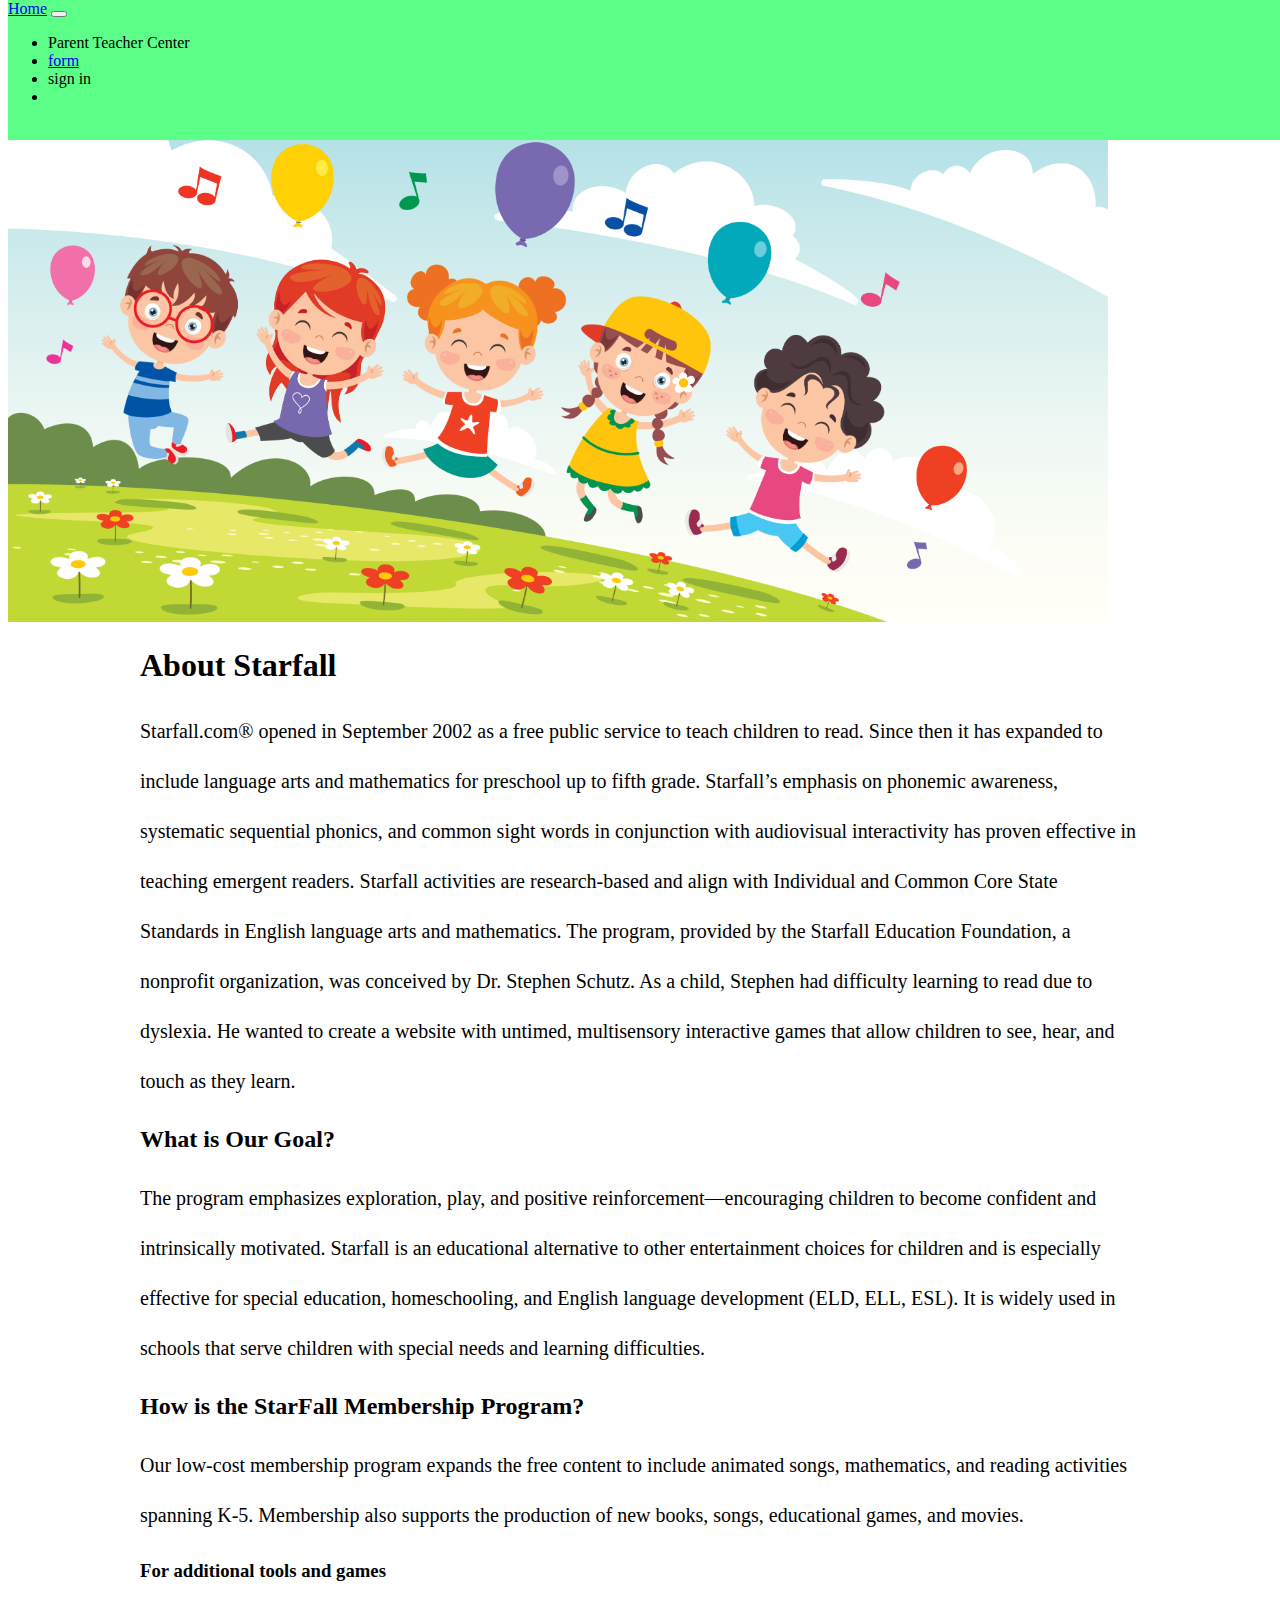
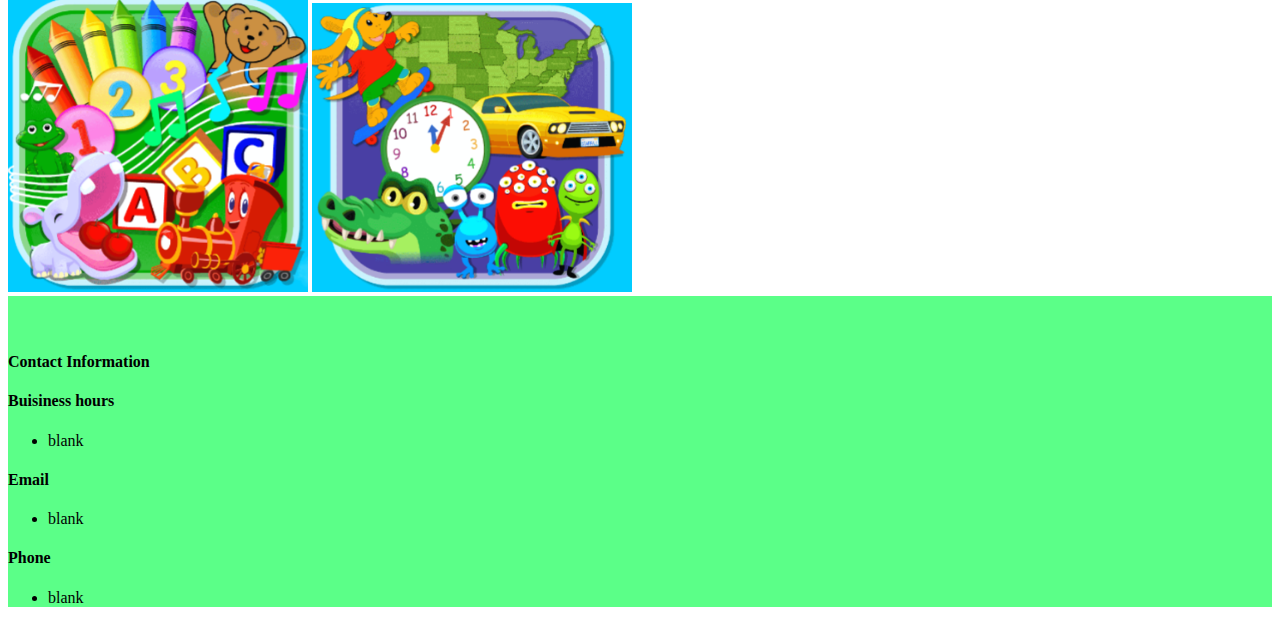
==== Website/views/index.html @ 1eec2567 "home page added" ====
<!doctype html>
<html lang="en">

<head>
    <meta charset="utf-8">
    <meta name="viewport" content="width=device-width, initial-scale=1">
    <title>AboutMeJasonYang</title>
    <link href="https://cdn.jsdelivr.net/npm/bootstrap@5.2.3/dist/css/bootstrap.min.css" rel="stylesheet"
        integrity="sha384-rbsA2VBKQhggwzxH7pPCaAqO46MgnOM80zW1RWuH61DGLwZJEdK2Kadq2F9CUG65" crossorigin="anonymous">
    <link rel="stylesheet" href="../resources/img/style.css">
</head>

<body>
    

    <script src="https://cdn.jsdelivr.net/npm/bootstrap@5.2.3/dist/js/bootstrap.bundle.min.js"
        integrity="sha384-kenU1KFdBIe4zVF0s0G1M5b4hcpxyD9F7jL+jjXkk+Q2h455rYXK/7HAuoJl+0I4"
        crossorigin="anonymous"></script>
    <nav class="navbar navbar-expand-lg ">
        <div class="container-fluid">
            <a class="navbar-brand" href="index.html">Home</a>
            <button class="navbar-toggler" type="button" data-bs-toggle="collapse"
                data-bs-target="#navbarSupportedContent" aria-controls="navbarSupportedContent" aria-expanded="false"
                aria-label="Toggle navigation">
                <span class="navbar-toggler-icon"></span>
            </button>
            <div class="collapse navbar-collapse" id="navbar">
                <ul class="navbar-nav me-auto mb-2 mb-lg-0">
                    <li class="nav-item">
                        <a class="navbar-brand" aria-current="page" >Parent Teacher Center</a>
                    </li>
                    <li class="nav-item">
                        <a class="navbar-brand" href="form.html">form</a>
                    </li>
                    <li class="nav-item dropdown">
                        <a class="navbar-brand" >
                            sign in
                        </a>

                    </li>
                    <li class="nav-item">
                        <a class="nav-link disabled"></a>
                    </li>
                </ul>

            </div>
        </div>
        <img src="...." alt="" width="50px" />

    </nav>
    <h1 style="margin-top: 50px">Starfall Eductation Home</h1>
    <div class=" text-center">
        <div class="">
            <img src="../resources/img/happyClipart.jpg" alt="..." width="1100px" />
        </div>

        <div class="text-container">
            <h1>About Starfall</h1>
            <p >
                Starfall.com® opened in September 2002 as a free public service to teach children to read. Since then it
                has expanded to include language arts and mathematics for preschool up to fifth grade. Starfall’s
                emphasis on phonemic awareness, systematic sequential phonics, and common sight words in conjunction
                with audiovisual interactivity has proven effective in teaching emergent readers. Starfall activities
                are research-based and align with Individual and Common Core State Standards in English language arts
                and mathematics. The program, provided by the Starfall Education Foundation, a nonprofit organization, was conceived by
                Dr. Stephen Schutz. As a child, Stephen had difficulty learning to read due to dyslexia. He wanted to
                create a website with untimed, multisensory interactive games that allow children to see, hear, and
                touch as they learn.



               
            </p>
            <h2>What is Our Goal?</h2>
            <p>
                The program emphasizes exploration, play, and positive reinforcement—encouraging children to become
                confident and intrinsically motivated. Starfall is an educational alternative to other entertainment
                choices for children and is especially effective for special education, homeschooling, and English
                language development (ELD, ELL, ESL). It is widely used in schools that serve children with special
                needs and learning difficulties.

                 
            </p>
            <h2>How is the StarFall Membership Program?</h2>
            <p>
                Our low-cost membership program expands the free content to include animated songs, mathematics, and
                reading activities spanning K-5. Membership also supports the production of new books, songs,
                educational games, and movies.
            </p>
            <h3>For additional tools and games</h3>
        </div>
        <div class="">
            
            <img src="../resources/img/Kinder.PNG" width="300x" alt="">
            <img src="../resources/img/Grades 1-3.PNG" width="320x" alt="">
            
            
        </div>
        
        
    </div>

    <footer class=" row row-cols-1 row-cols-sm-2 row-cols-md-5 py-5 my-5 border-top" id="footer">
        <div class="col mb-3">
            <a href="/" class="d-flex align-items-center mb-3 link-dark text-decoration-none">
                <svg class="bi me-2" width="40" height="32">
                    <use xlink:href="#bootstrap"></use>
                </svg>
            </a>

        </div>
        <h4>Contact Information</h4>



        <div class="col mb-3">
            <h4>Buisiness hours</h4>
            <ul class="nav flex-column">
                <li class="nav-item mb-2"><a  class="nav-link p-0 text-muted">blank</a></li>

            </ul>
        </div>

        <div class="col mb-3">
            <h4>Email</h4>
            <ul class="nav flex-column">
                <li class="nav-item mb-2"><a class="nav-link p-0 text-muted">blank</a></li>

            </ul>
        </div>

        <div class="col mb-3">
            <h4>Phone</h4>
            <ul class="nav flex-column">
                <li class="nav-item mb-2"><a  class="nav-link p-0 text-muted">blank</a></li>

            </ul>
        </div>
    </footer>
</body>

</html>
---- Website/resources/img/style.css ----
p {
    font-size: 20px; /* Change the font size to 20 pixels */
    line-height: 2.5; /* Increase the line spacing to 1.5 times the font size */
  }
  .text-container{
    max-width: 1000px;
    margin: 0 auto;
  }
  .navbar{
    background-color: #5BFF88;
    position: fixed;
    top: 0;
    width:100%;
  }
  body{
    background-color:white;
  }
  footer{

  width: 100%;
  height: 100%;
    
    background-color: #5BFF88;
        
  }
  .left-column {
    width: 50%;
    float: left;
  }

  .right-column {
    width: 50%;
    float: left;
  }
  .img-container{
    width: 20%;
    
   
  }
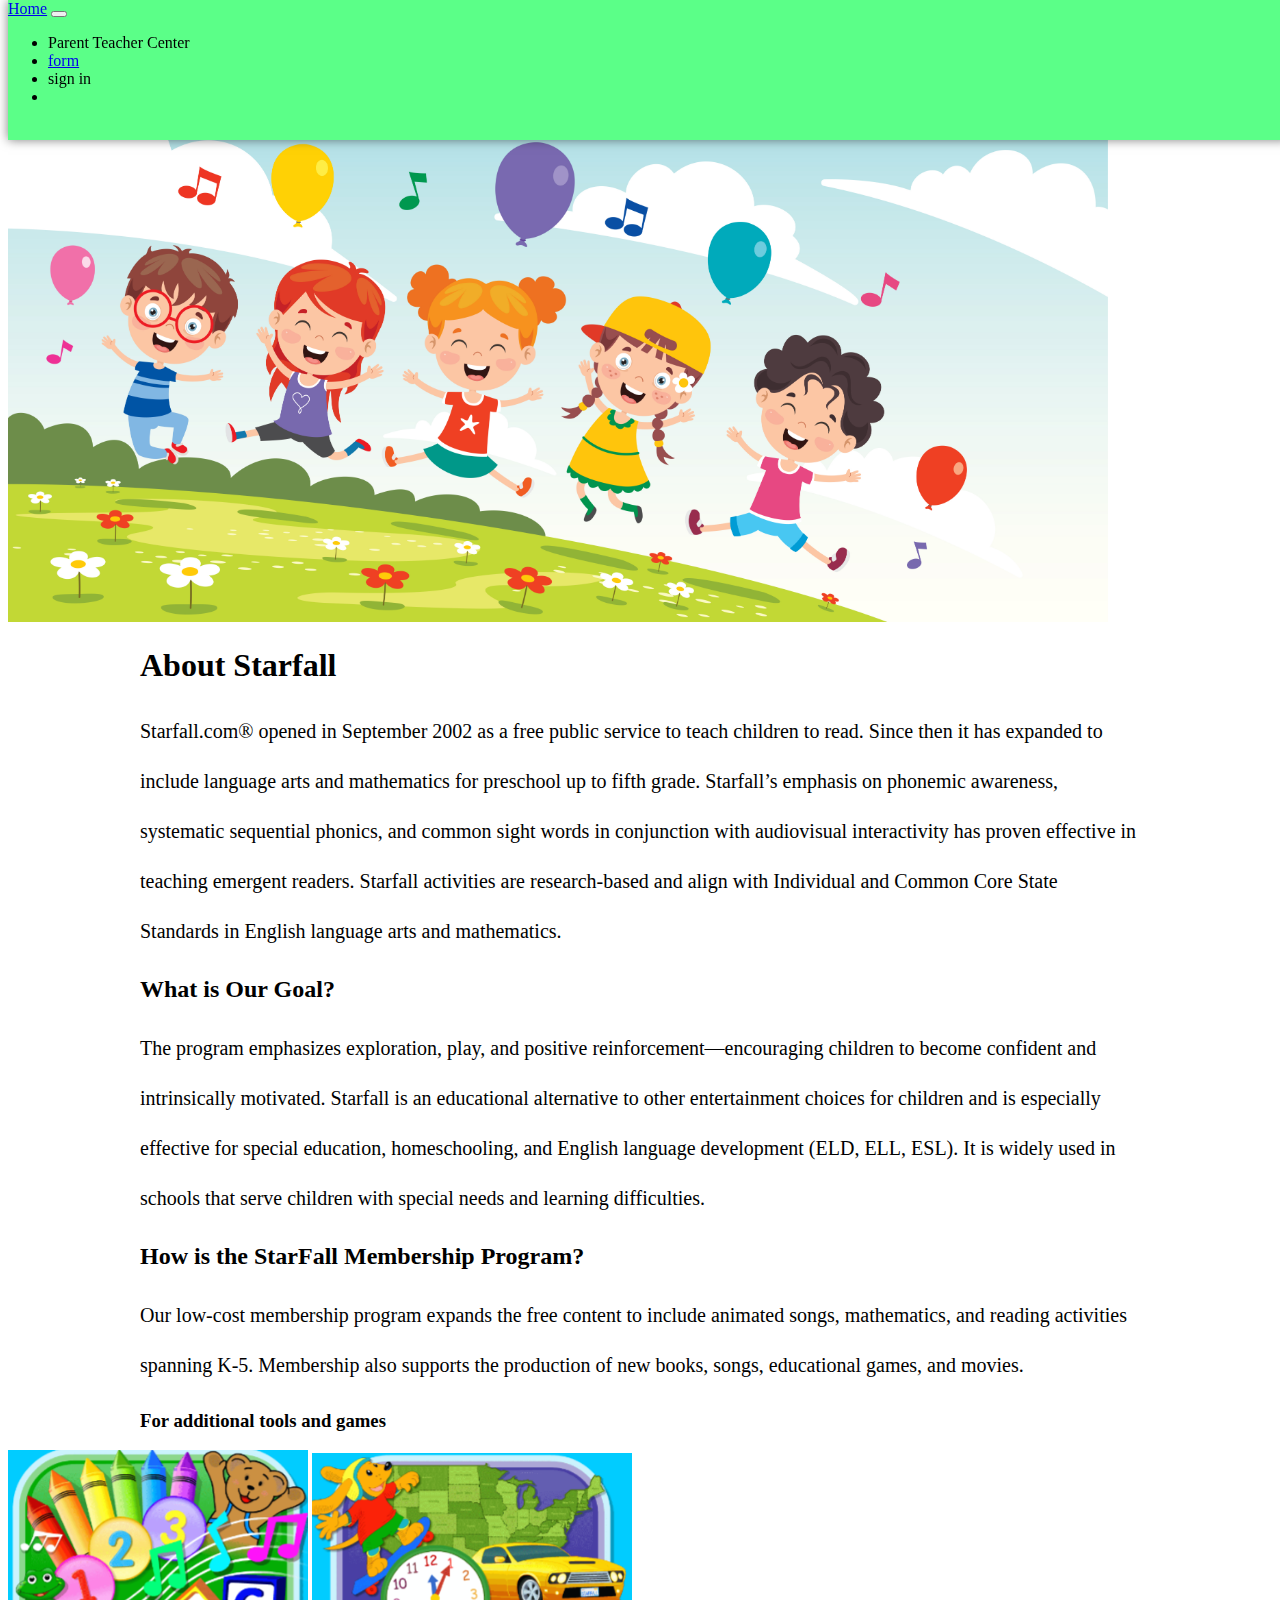
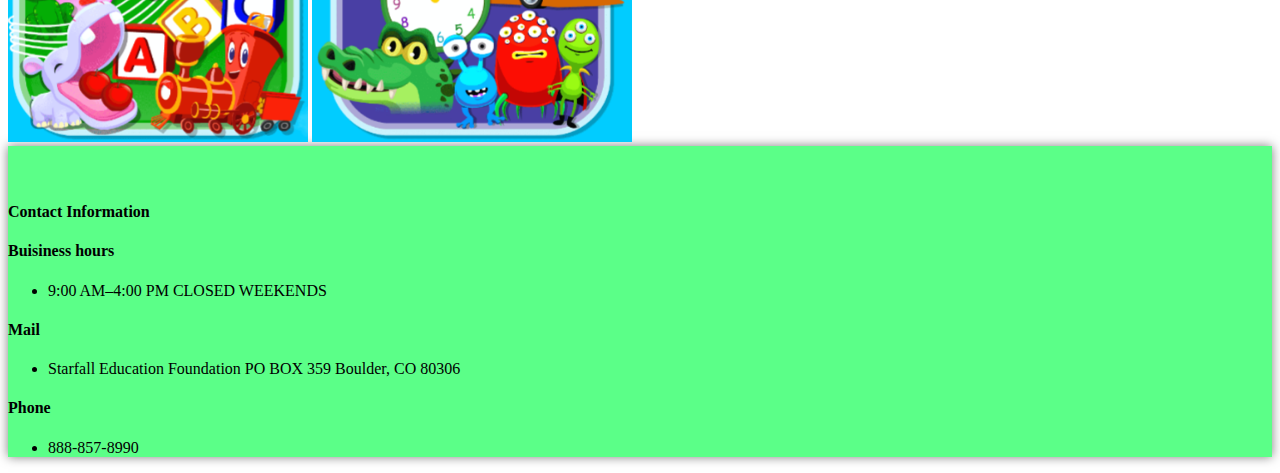
==== commit ac3150cf: "updated home" ====
--- a/Website/views/index.html
+++ b/Website/views/index.html
@@ -62,10 +62,7 @@
                 emphasis on phonemic awareness, systematic sequential phonics, and common sight words in conjunction
                 with audiovisual interactivity has proven effective in teaching emergent readers. Starfall activities
                 are research-based and align with Individual and Common Core State Standards in English language arts
-                and mathematics. The program, provided by the Starfall Education Foundation, a nonprofit organization, was conceived by
-                Dr. Stephen Schutz. As a child, Stephen had difficulty learning to read due to dyslexia. He wanted to
-                create a website with untimed, multisensory interactive games that allow children to see, hear, and
-                touch as they learn.
+                and mathematics. 
 
 
 
@@ -116,15 +113,17 @@
         <div class="col mb-3">
             <h4>Buisiness hours</h4>
             <ul class="nav flex-column">
-                <li class="nav-item mb-2"><a  class="nav-link p-0 text-muted">blank</a></li>
+                <li class="nav-item mb-2"><a  >9:00 AM–4:00 PM CLOSED WEEKENDS</a></li>
 
             </ul>
         </div>
 
         <div class="col mb-3">
-            <h4>Email</h4>
+            <h4>Mail</h4>
             <ul class="nav flex-column">
-                <li class="nav-item mb-2"><a class="nav-link p-0 text-muted">blank</a></li>
+                <li class="nav-item mb-2"><a >Starfall Education Foundation
+                    PO BOX 359
+                    Boulder, CO 80306</a></li>
 
             </ul>
         </div>
@@ -132,7 +131,7 @@
         <div class="col mb-3">
             <h4>Phone</h4>
             <ul class="nav flex-column">
-                <li class="nav-item mb-2"><a  class="nav-link p-0 text-muted">blank</a></li>
+                <li class="nav-item mb-2"><a  >888-857-8990</a></li>
 
             </ul>
         </div>
--- a/Website/resources/img/style.css
+++ b/Website/resources/img/style.css
@@ -11,6 +11,7 @@
     position: fixed;
     top: 0;
     width:100%;
+    box-shadow: 0 0 10px rgba(0, 0, 0, 0.5);
   }
   body{
     background-color:white;
@@ -18,9 +19,10 @@
   footer{
 
   width: 100%;
-  height: 100%;
+ 
     
     background-color: #5BFF88;
+    box-shadow: 0 0 10px rgba(0, 0, 0, 0.5);
         
   }
   .left-column {
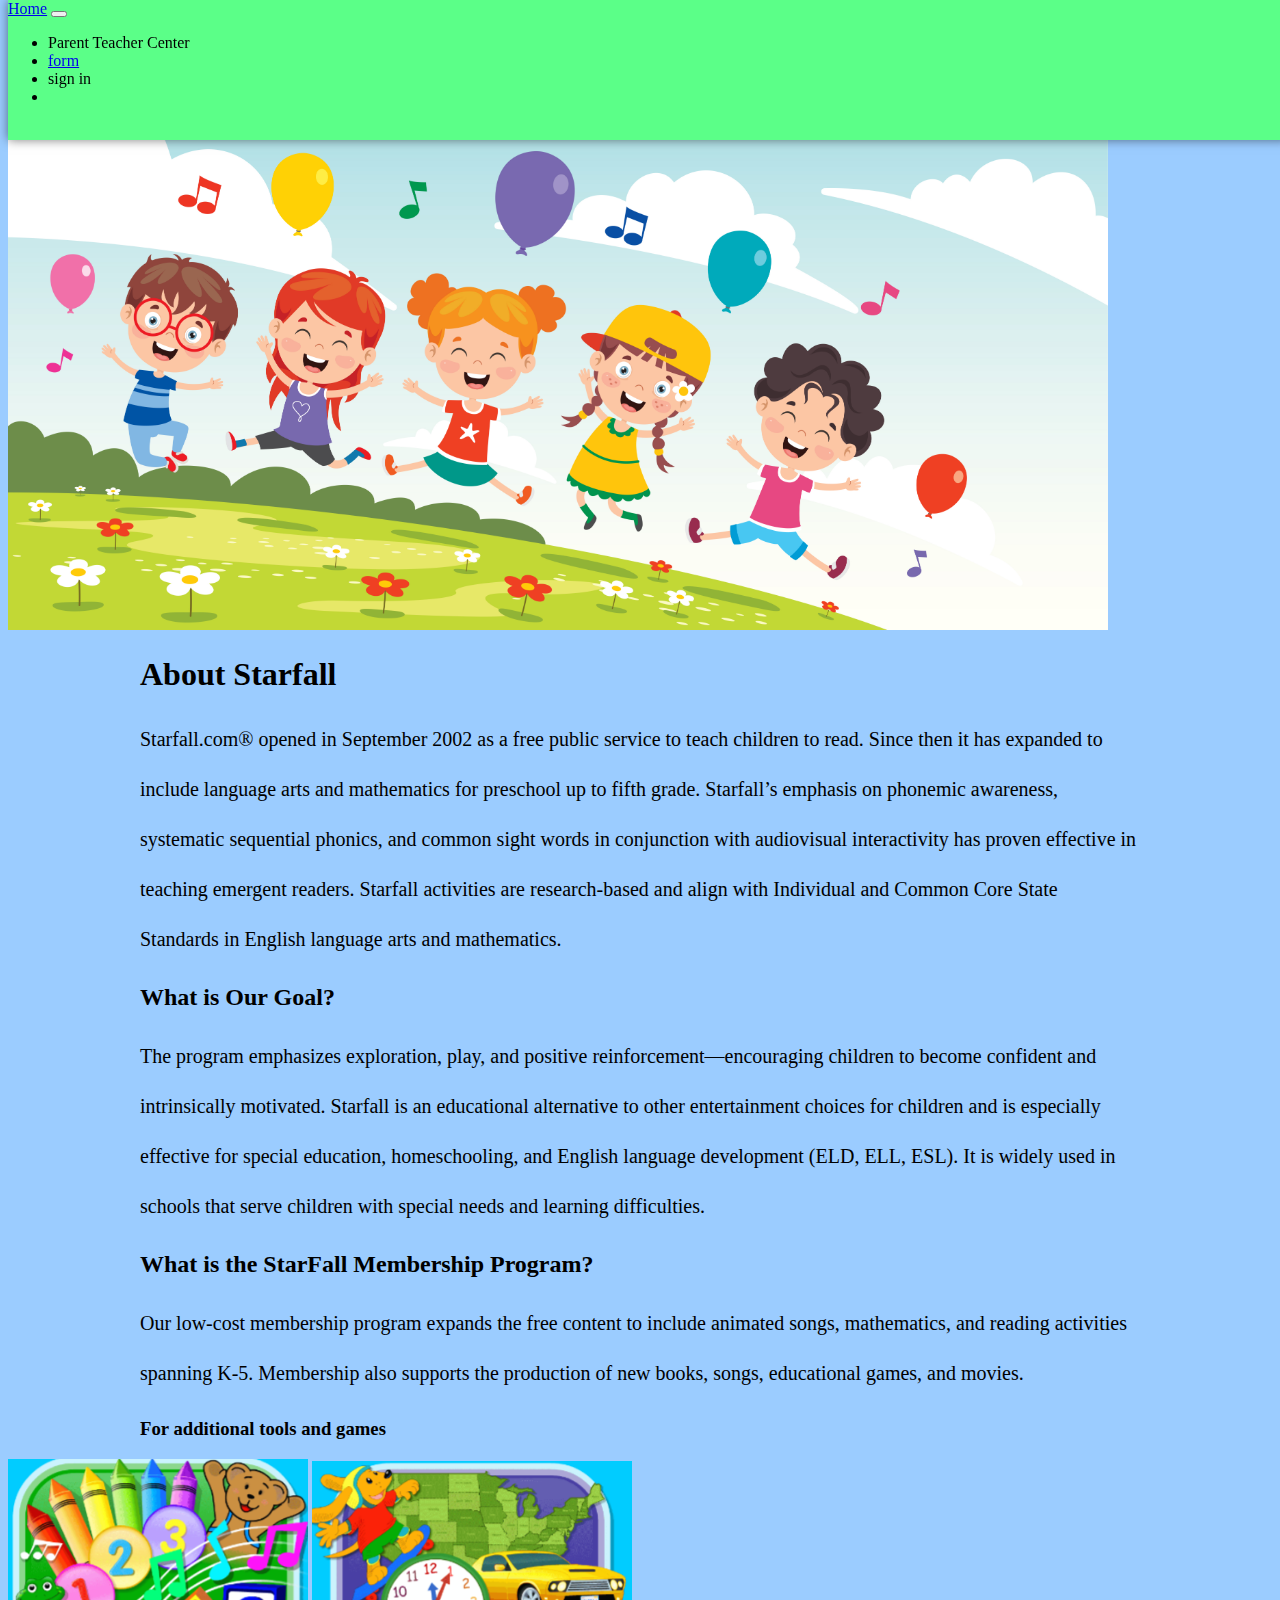
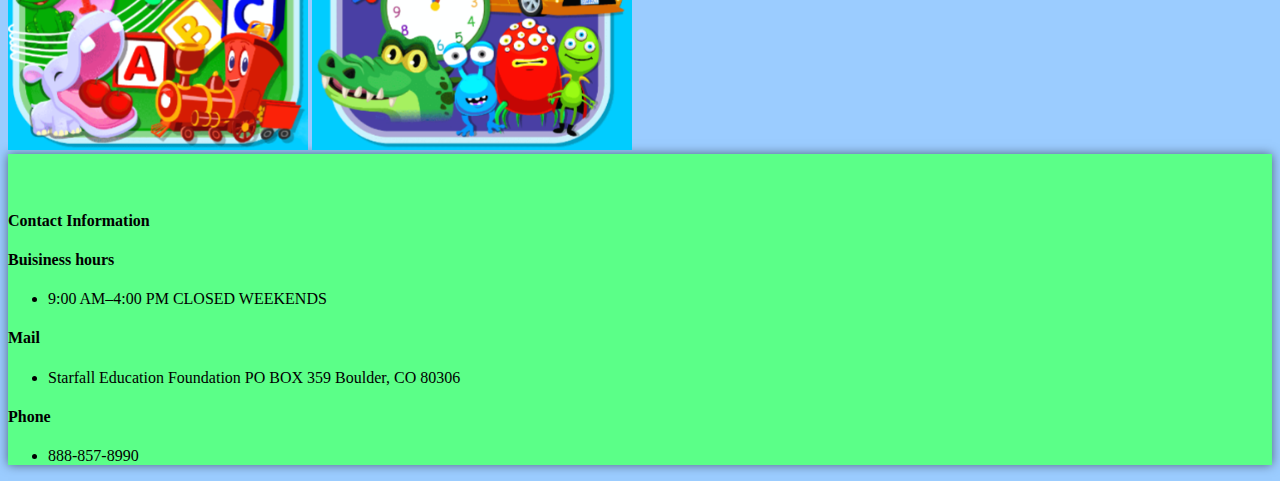
==== commit 154349f2: "fixed homepage link" ====
--- a/Website/views/index.html
+++ b/Website/views/index.html
@@ -4,7 +4,7 @@
 <head>
     <meta charset="utf-8">
     <meta name="viewport" content="width=device-width, initial-scale=1">
-    <title>AboutMeJasonYang</title>
+    <title>Home Page StarFall</title>
     <link href="https://cdn.jsdelivr.net/npm/bootstrap@5.2.3/dist/css/bootstrap.min.css" rel="stylesheet"
         integrity="sha384-rbsA2VBKQhggwzxH7pPCaAqO46MgnOM80zW1RWuH61DGLwZJEdK2Kadq2F9CUG65" crossorigin="anonymous">
     <link rel="stylesheet" href="../resources/img/style.css">
@@ -48,7 +48,7 @@
         <img src="...." alt="" width="50px" />
 
     </nav>
-    <h1 style="margin-top: 50px">Starfall Eductation Home</h1>
+    <h1 style="margin-top: 65px ;text-align:center;margin-bottom: 15px;">Starfall Eductation Home</h1>
     <div class=" text-center">
         <div class="">
             <img src="../resources/img/happyClipart.jpg" alt="..." width="1100px" />
@@ -78,7 +78,7 @@
 
                  
             </p>
-            <h2>How is the StarFall Membership Program?</h2>
+            <h2>What is the StarFall Membership Program?</h2>
             <p>
                 Our low-cost membership program expands the free content to include animated songs, mathematics, and
                 reading activities spanning K-5. Membership also supports the production of new books, songs,
--- a/Website/resources/img/style.css
+++ b/Website/resources/img/style.css
@@ -14,7 +14,7 @@
     box-shadow: 0 0 10px rgba(0, 0, 0, 0.5);
   }
   body{
-    background-color:white;
+    background-color:#9BCCFF;
   }
   footer{
 
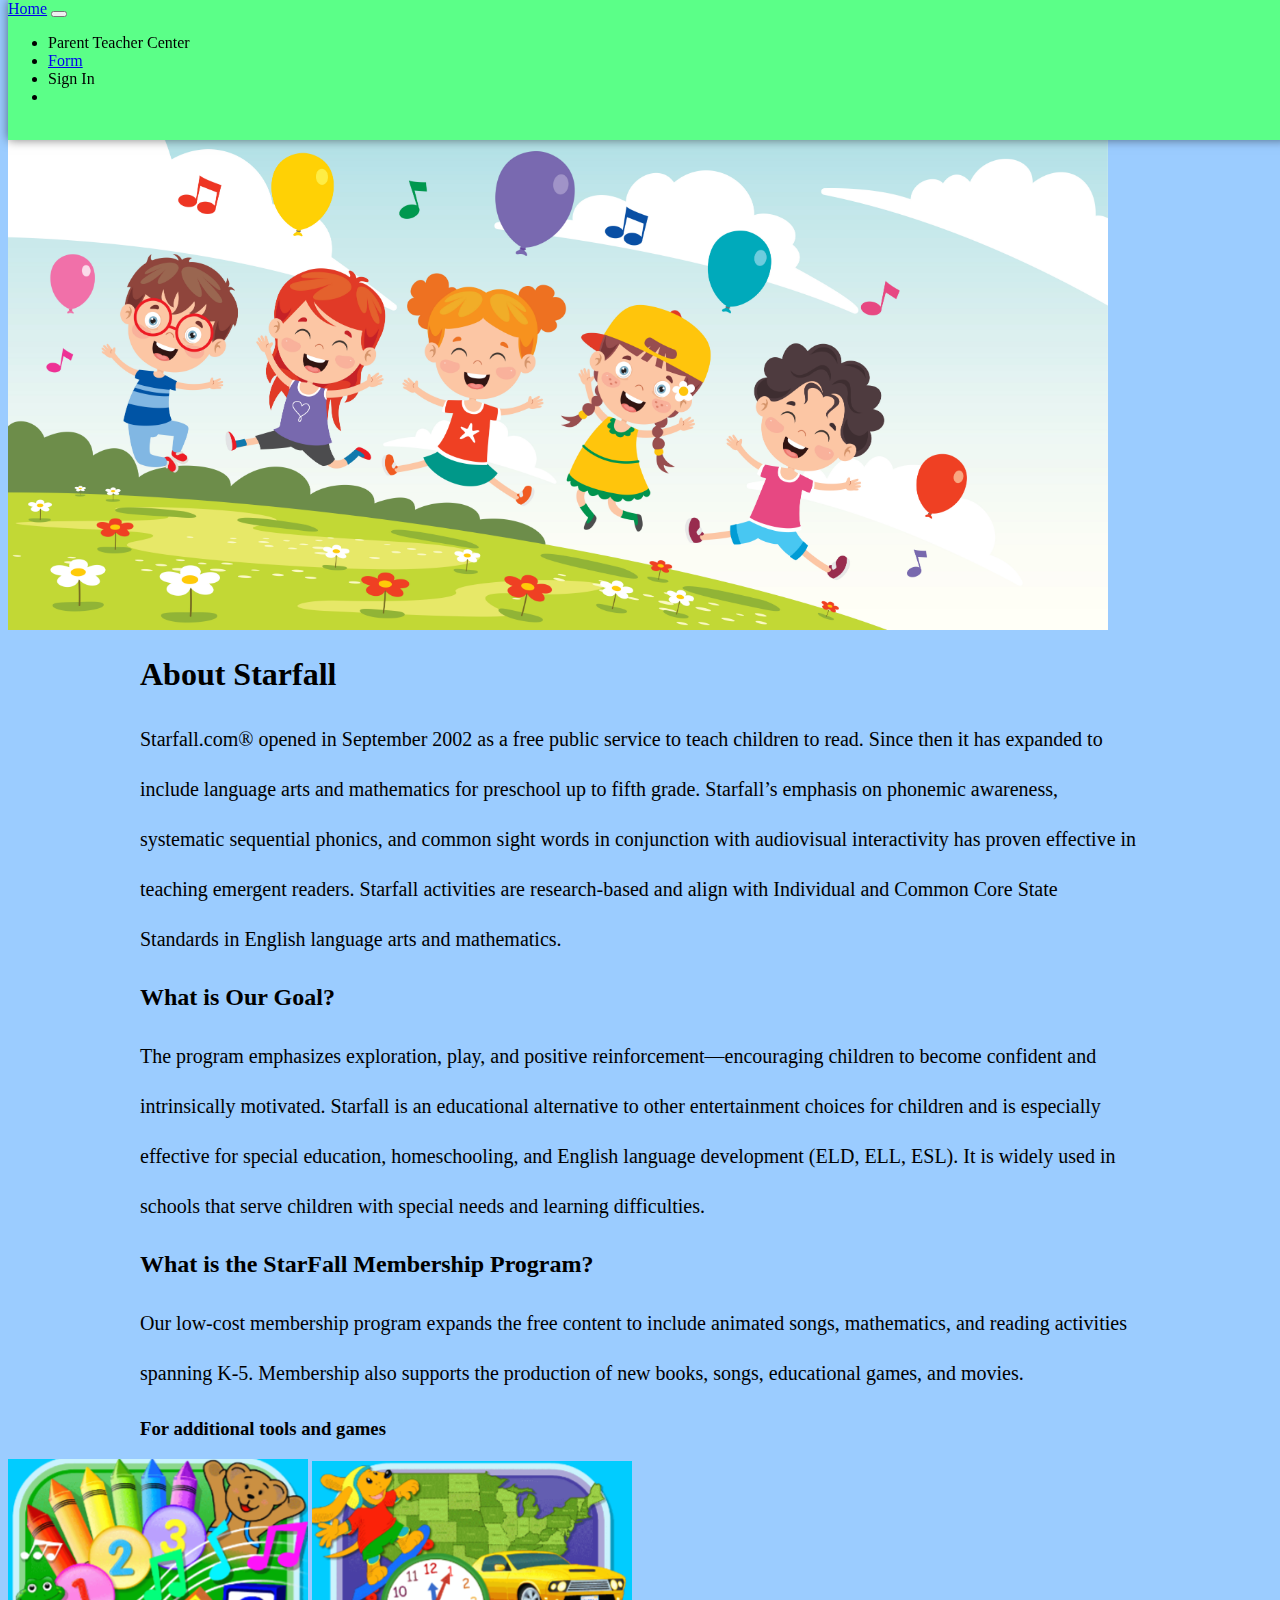
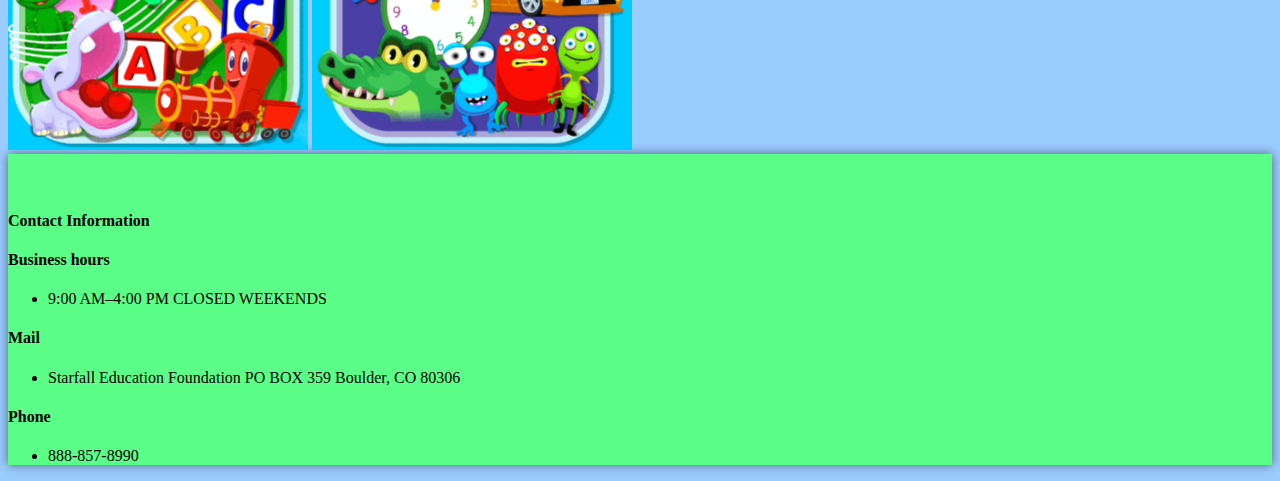
==== commit 0ac1a166: "spelling" ====
--- a/Website/views/index.html
+++ b/Website/views/index.html
@@ -30,11 +30,11 @@
                         <a class="navbar-brand" aria-current="page" >Parent Teacher Center</a>
                     </li>
                     <li class="nav-item">
-                        <a class="navbar-brand" href="form.html">form</a>
+                        <a class="navbar-brand" href="form.html">Form</a>
                     </li>
                     <li class="nav-item dropdown">
                         <a class="navbar-brand" >
-                            sign in
+                            Sign In
                         </a>
 
                     </li>
@@ -111,7 +111,7 @@
 
 
         <div class="col mb-3">
-            <h4>Buisiness hours</h4>
+            <h4>Business hours</h4>
             <ul class="nav flex-column">
                 <li class="nav-item mb-2"><a  >9:00 AM–4:00 PM CLOSED WEEKENDS</a></li>
 
@@ -138,4 +138,4 @@
     </footer>
 </body>
 
-</html>+</html>
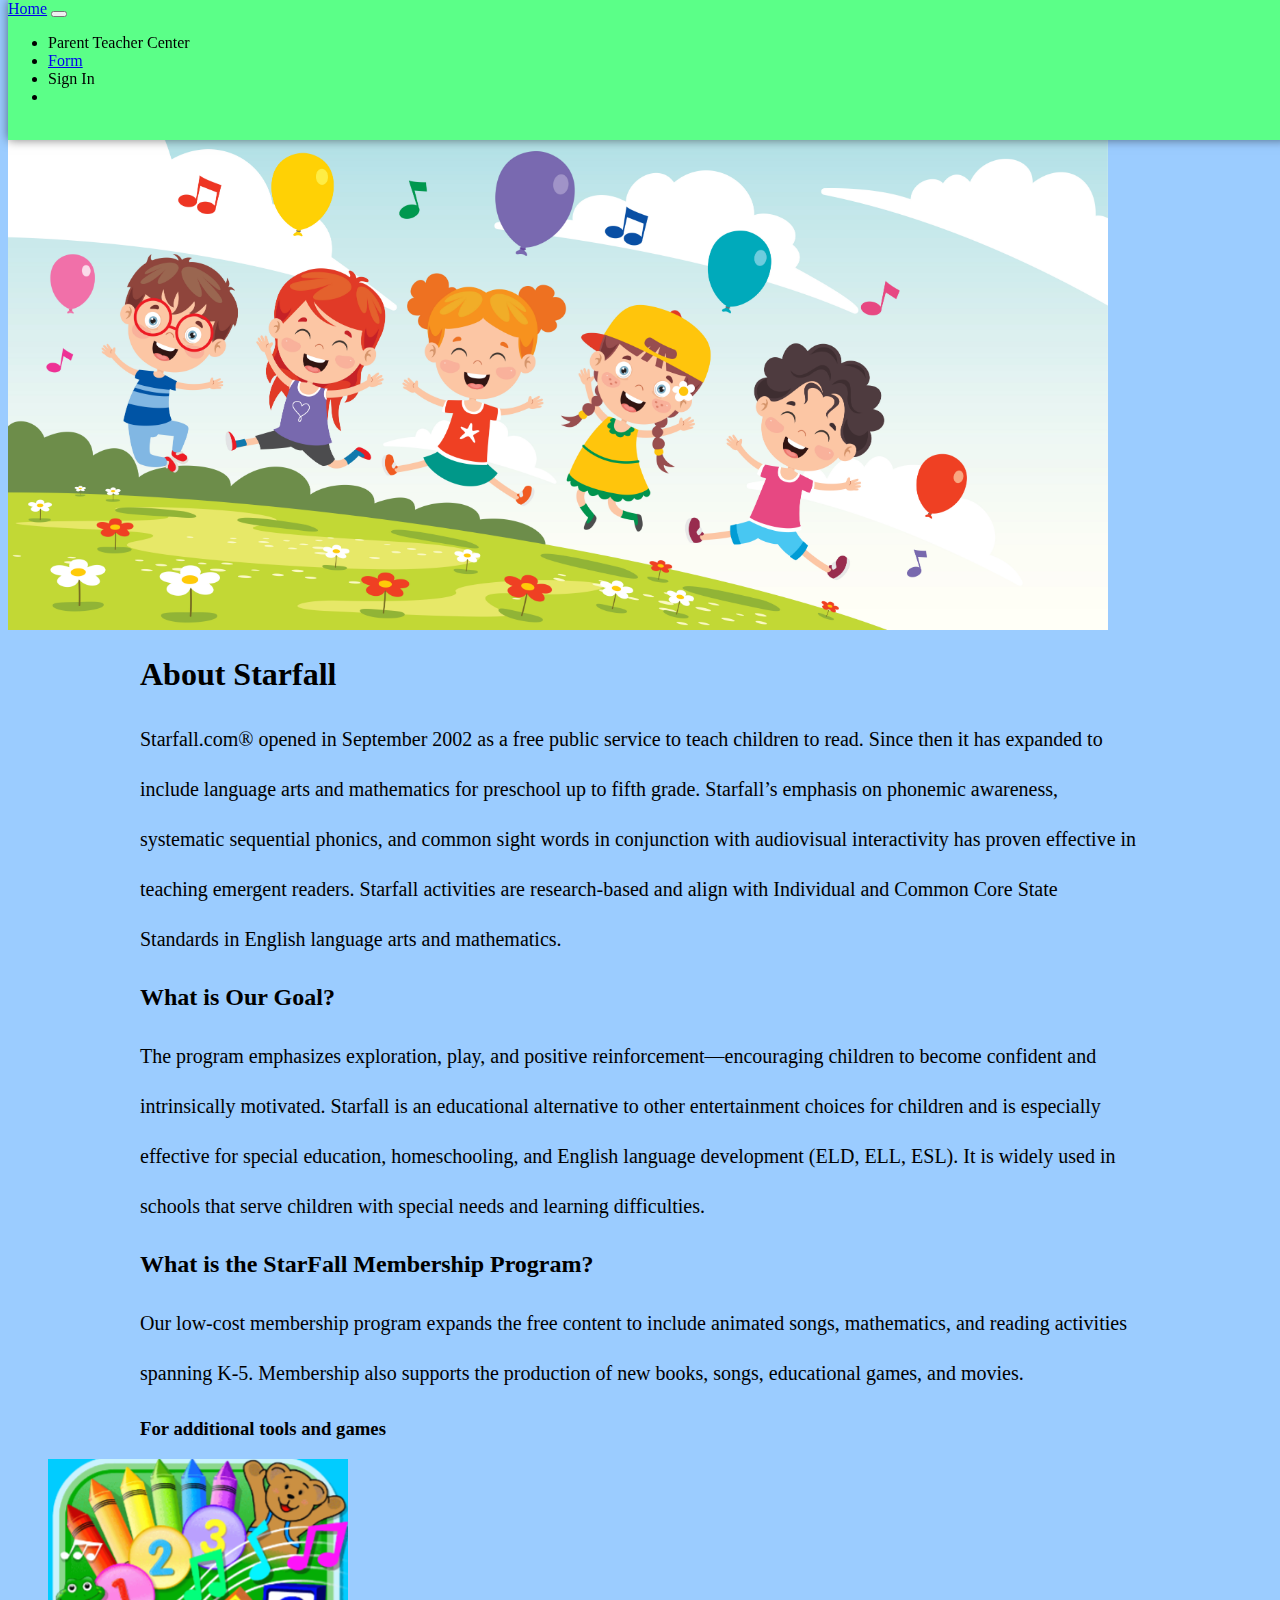
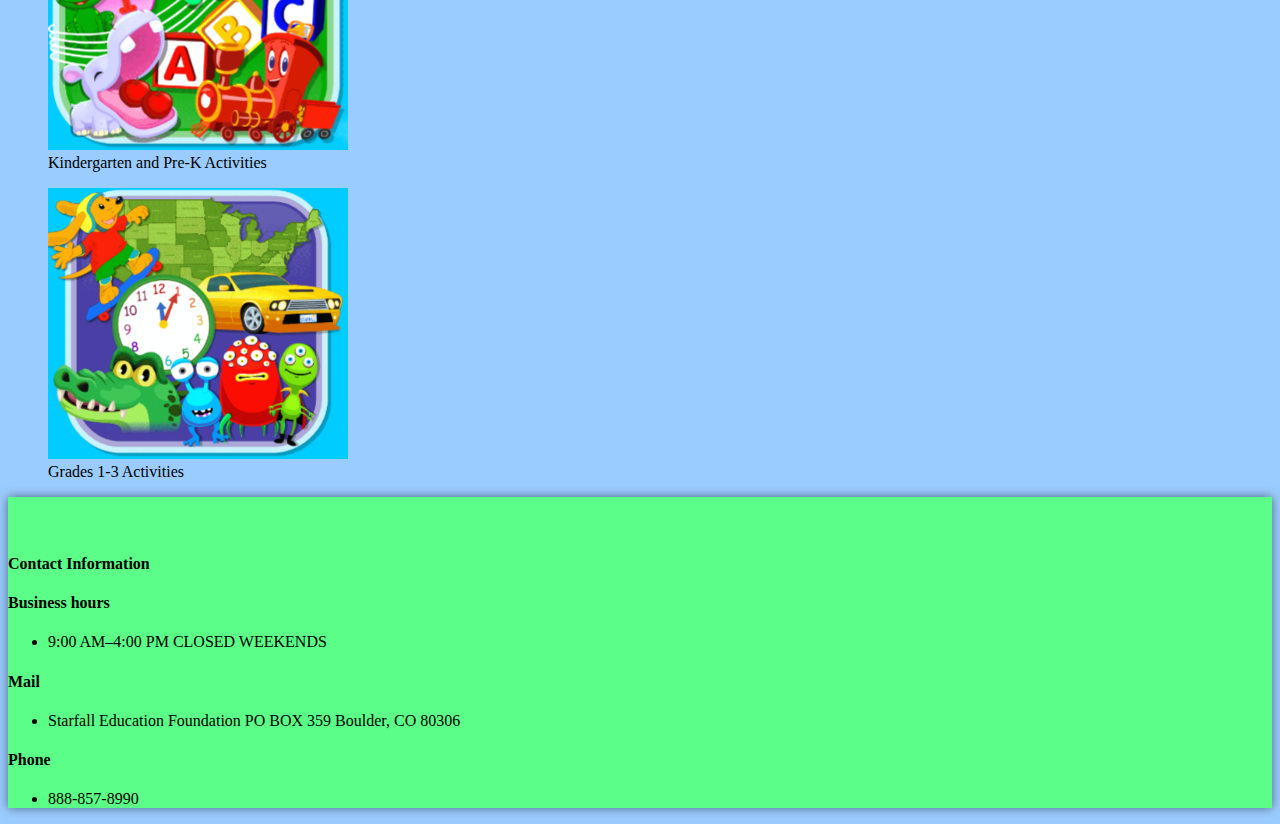
==== commit b8782adb: "added alt text" ====
--- a/Website/views/index.html
+++ b/Website/views/index.html
@@ -48,7 +48,7 @@
         <img src="...." alt="" width="50px" />
 
     </nav>
-    <h1 style="margin-top: 65px ;text-align:center;margin-bottom: 15px;">Starfall Eductation Home</h1>
+    <h1 style="margin-top: 65px ;text-align:center;margin-bottom: 15px;">Starfall Education Home</h1>
     <div class=" text-center">
         <div class="">
             <img src="../resources/img/happyClipart.jpg" alt="..." width="1100px" />
@@ -86,10 +86,22 @@
             </p>
             <h3>For additional tools and games</h3>
         </div>
-        <div class="">
+        <div class="container">
             
-            <img src="../resources/img/Kinder.PNG" width="300x" alt="">
-            <img src="../resources/img/Grades 1-3.PNG" width="320x" alt="">
+            <!-- <a href="https://www.starfall.com/h/index-kindergarten.php"><img src="../resources/img/Kinder.PNG" width="300x" alt="Link to Kindergarten Activities"></a>Kindergarten and Pre-K Activities -->
+            <figure>
+                <a href="https://www.starfall.com/h/index-kindergarten.php%22%3E">
+                    <img src="../resources/img/Kinder.PNG" width="300x" alt="Link to Kindergarten Activities">
+                </a>
+                <figcaption>Kindergarten and Pre-K Activities</figcaption>
+              </figure>
+            <figure>
+                <a href="https://www.starfall.com/h/index-kindergarten.php%22%3E">
+                    <img src="../resources/img/Grades 1-3.PNG" width="300x" alt="Link to Kindergarten Activities">
+                </a>
+                <figcaption>Grades 1-3 Activities</figcaption>
+            </figure>
+            <!-- <a href="https://www.starfall.com/h/index-grades123.php"><img src="../resources/img/Grades 1-3.PNG" width="320x" alt="Link to Grades 1-3 Activities"></a> -->
             
             
         </div>
--- a/Website/resources/img/style.css
+++ b/Website/resources/img/style.css
@@ -39,4 +39,11 @@
     
    
   }
+  fieldset > * {
+    margin-bottom: 20px;
+  }
 
+  form {
+    margin-left: 50px;
+  }
+
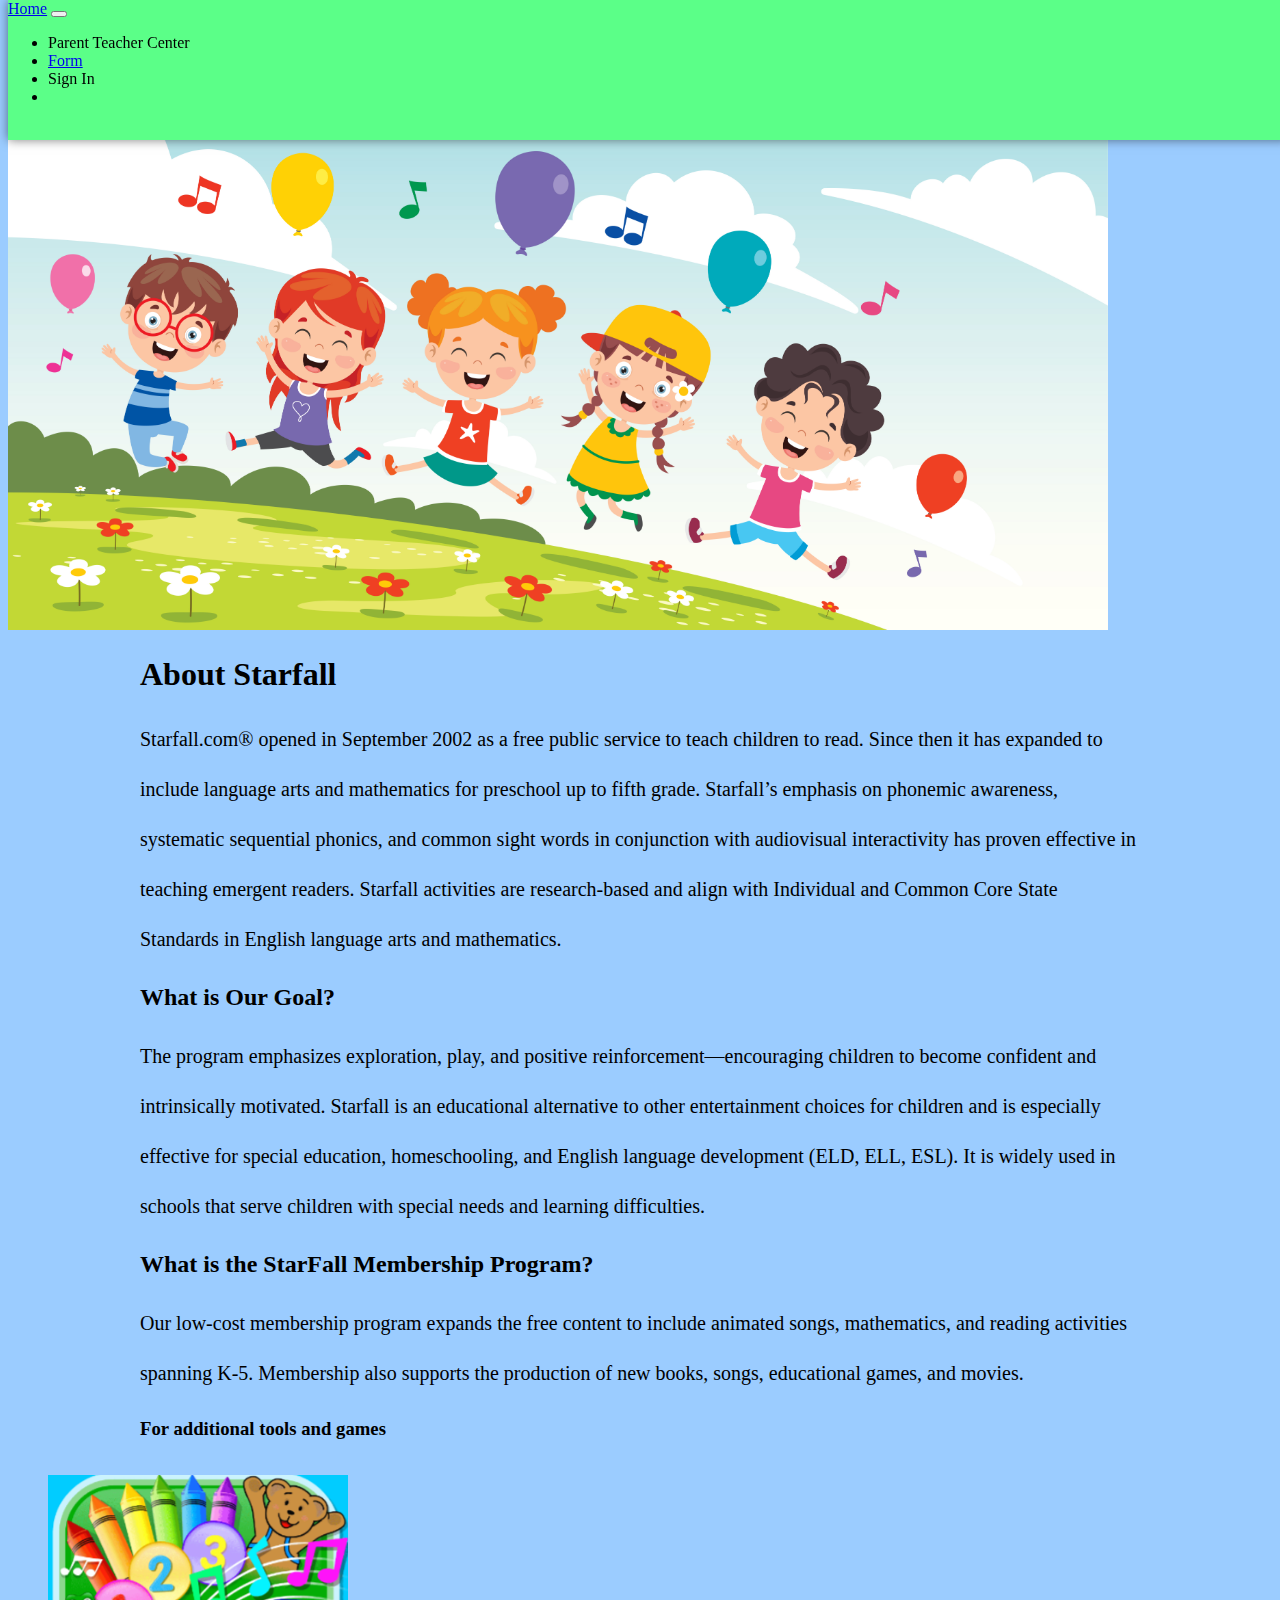
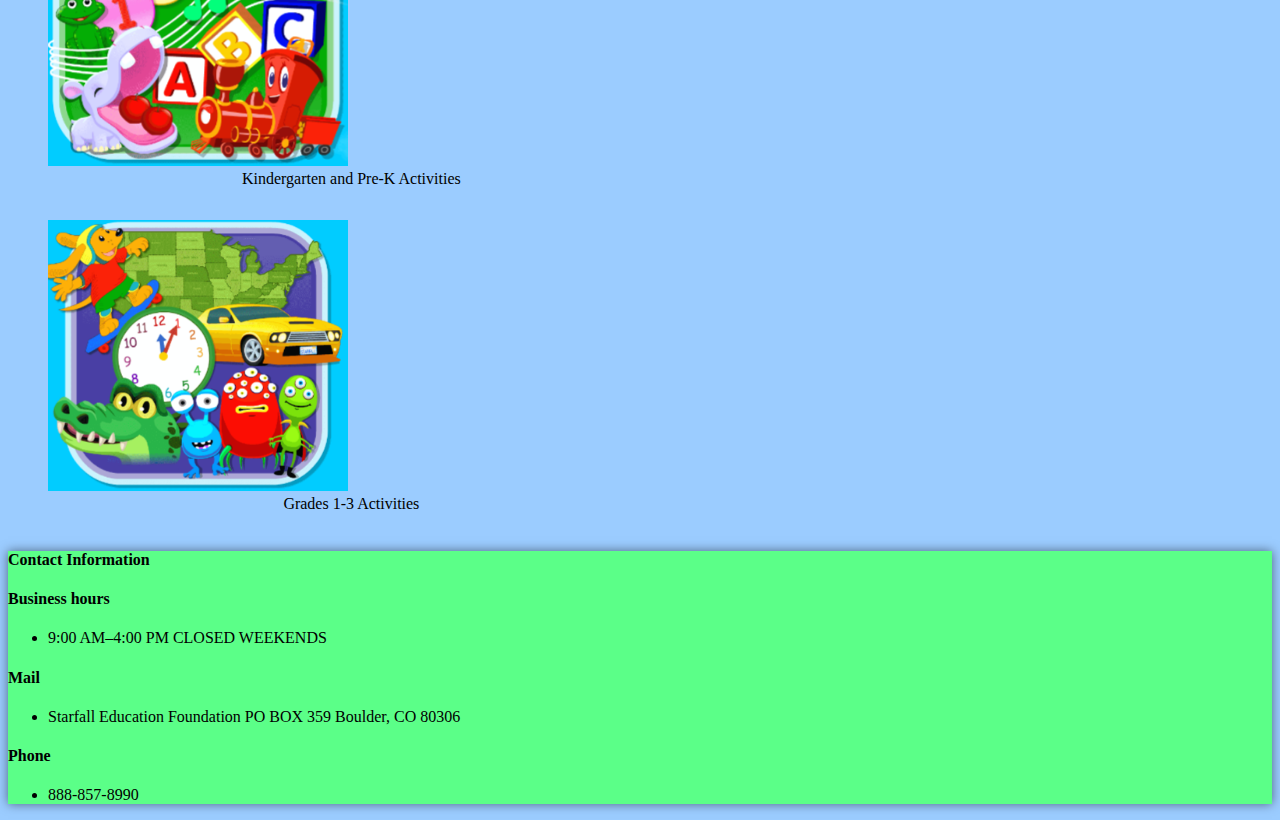
==== commit 050a5f02: "ghost link gone" ====
--- a/Website/views/index.html
+++ b/Website/views/index.html
@@ -111,11 +111,7 @@
 
     <footer class=" row row-cols-1 row-cols-sm-2 row-cols-md-5 py-5 my-5 border-top" id="footer">
         <div class="col mb-3">
-            <a href="/" class="d-flex align-items-center mb-3 link-dark text-decoration-none">
-                <svg class="bi me-2" width="40" height="32">
-                    <use xlink:href="#bootstrap"></use>
-                </svg>
-            </a>
+            
 
         </div>
         <h4>Contact Information</h4>
--- a/Website/resources/img/style.css
+++ b/Website/resources/img/style.css
@@ -46,4 +46,21 @@
   form {
     margin-left: 50px;
   }
+  .container {
+    display: flex;
+    flex-wrap: wrap;
+    justify-content: space-between;
+  }
+  
+  figure {
+    width: 48%;
+  }
+  
+  img {
+    max-width: 100%;
+  }
+  
+  figcaption {
+    text-align: center;
+  }
 
